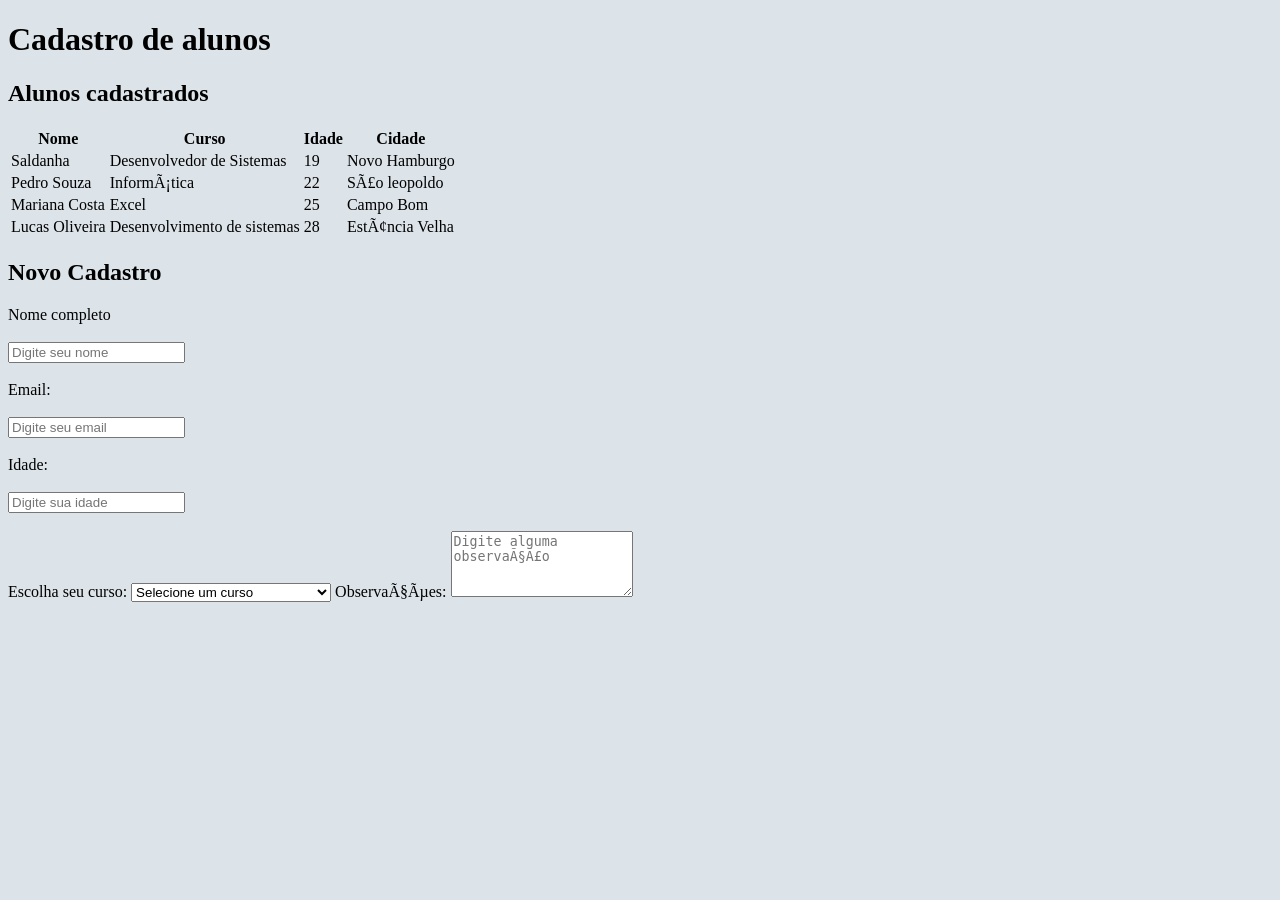
==== index.html @ ad136117 "curso 2" ====
<!DOCTYPE html>
<html lang="pt-BR
<head>
    <meta charset="UTF-8">
    <meta name="viewport" content="width=device-width, initial-scale=1.0">
    <title>Aula com CSS</title>
    <link rel="stylesheet" href="/style.css">


</head>
<body>

<h1>Cadastro de alunos</h1>
<h2>Alunos cadastrados</h2>
<table>
    <thead>
        <tr>
            <th>Nome</th>
            <th>Curso</th>
            <th>Idade</th>
            <th>Cidade</th>
        </tr>
    </thead>
<tbody>
    <tr>
        <td>Saldanha</td>
        <td>Desenvolvedor de Sistemas</td>
        <td>19</td>
        <td>Novo Hamburgo</td>
    </tr>
    <tr>
        <td>Pedro Souza</td>
        <td>Informática</td>
        <td>22</td>
        <td>São leopoldo</td>
    </tr>
    <tr>
    <td>Mariana Costa</td>
    <td>Excel</td>
    <td>25</td>
    <td>Campo Bom</td>
    </tr>
    <tr>
        <td>Lucas Oliveira</td>
        <td>Desenvolvimento de sistemas</td>
        <td>28</td>
        <td>Estância Velha</td>
    </tr>
</tbody>
</table>

<h2>Novo Cadastro</h2>
<form action="#" method="post">

    <label for="nome">Nome completo</label>
    <br><br>
    <input type="text" id="nome" placeholder="Digite seu nome">
    <br><br>

    <label for="email">Email:</label>
    <br><br>
    <input type="text" id="nome" placeholder="Digite seu email">
    <br><br>

    <label for="idade">Idade:</label>
    <br><br>
    <input type="number" id="idade" placeholder="Digite sua idade">
    <br><br>

    <label for="curso">Escolha seu curso:</label>
    <select name="curso" id="cirsp">
        <option value="">Selecione um curso</option>
        <option value="informatica">Informática</option>
        <option value="excel">Excel</option>
        <option value="desenvolvimento">Desenvolvimento de sistemas</option>
    </select>
    <label for="mensagem">Observações:</label>
    <textarea id="mensagem" rows="4" placeholder="Digite alguma observação"></textarea>
</form>

</body>
</html>
---- style.css ----
@import url('https://fonts.googleapis.com/css2?family=Roboto:ital,wght@0,100..900;1,100..900&display=swap');

@import url('https://fonts.googleapis.com/css2?family=Roboto:ital,wght@0,100..900;1,100..900&family=Tiny5+Duo:ital,wght@0,100..900;1,100..900&display=swap');

body{
    background-color: rgb(220, 228, 234);
}

span{
    display: block;
    background-color: lightblue;
    margin-bottom: 10px;
}
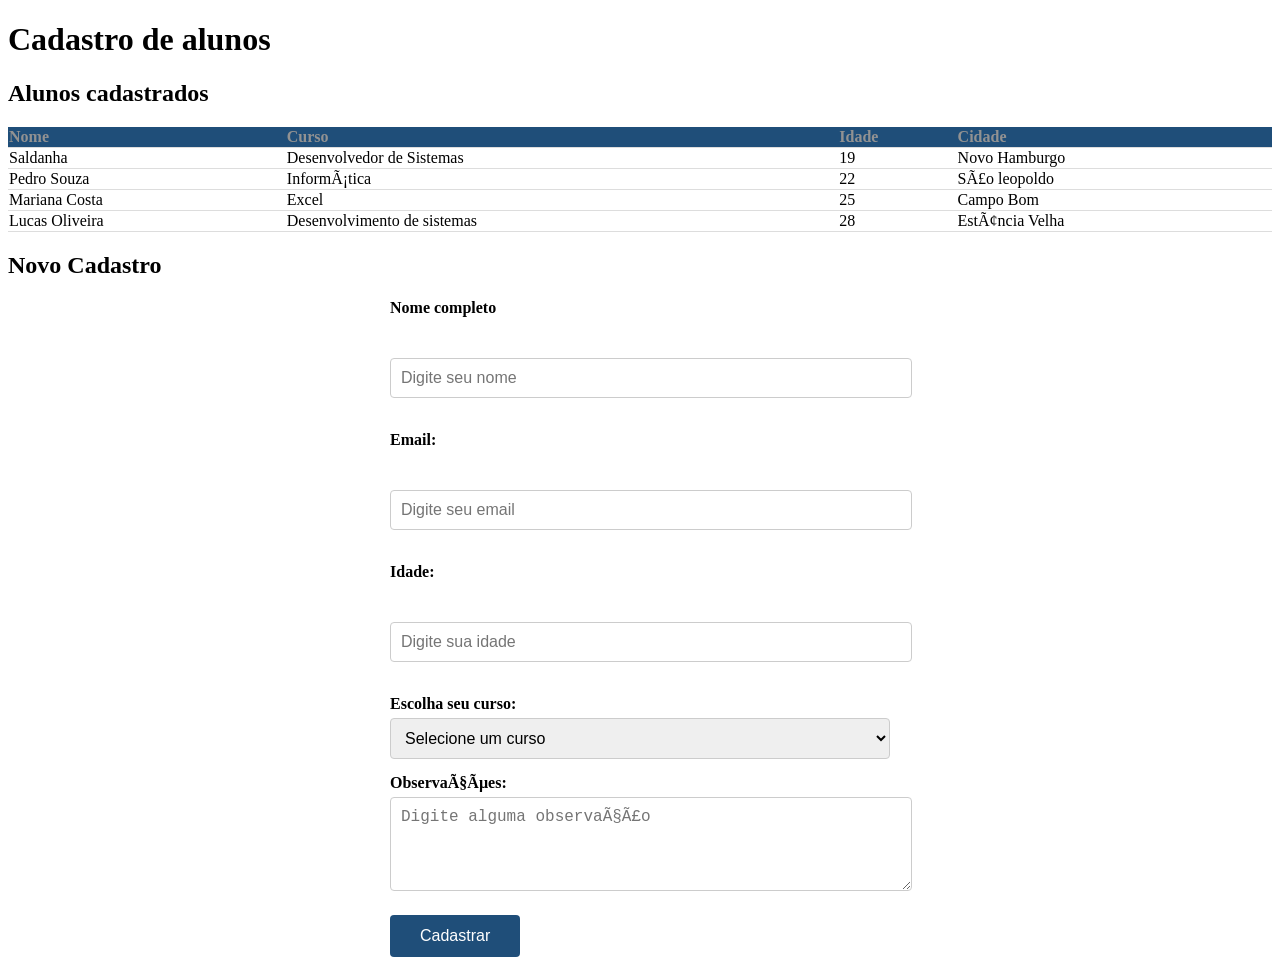
==== commit f3bc2134: "button" ====
--- a/index.html
+++ b/index.html
@@ -76,6 +76,8 @@
     </select>
     <label for="mensagem">Observações:</label>
     <textarea id="mensagem" rows="4" placeholder="Digite alguma observação"></textarea>
+
+    <button type="submit">Cadastrar</button>
 </form>
 
 </body>
--- a/style.css
+++ b/style.css
@@ -1,13 +1,52 @@
 @import url('https://fonts.googleapis.com/css2?family=Roboto:ital,wght@0,100..900;1,100..900&display=swap');
 
-@import url('https://fonts.googleapis.com/css2?family=Roboto:ital,wght@0,100..900;1,100..900&family=Tiny5+Duo:ital,wght@0,100..900;1,100..900&display=swap');
-
-body{
-    background-color: rgb(220, 228, 234);
+table{
+    width: 100%;
+    border-collapse: collapse;
 }
 
-span{
+th, td{
+    padding: 12px, 15px;
+    text-align: left;
+    border-bottom: 1px solid #ddd;
+}
+
+th{
+    background-color: #1f4e79;
+    color: rgb(146, 146, 146);
+}
+tr:hover{
+    background-color: #f5f5f5;
+}
+form{
+    max-width: 500px;
+    margin: 0 auto;
+}
+label{
     display: block;
-    background-color: lightblue;
-    margin-bottom: 10px;
+    margin-top: 15px;
+    font-weight: bold;
+}
+input,select,textarea{
+    width: 100%;
+    padding: 10px;
+    margin-top: 5px;
+    border: 1px solid #ccc;
+    border-radius: 4px;
+    font-size: 16px;
+}
+input:focus, textarea:focus{
+    border-color: #2e75b6;
+    outline: none;
+    box-shadow: 0 0 3px rgba(46, 117, 182, 0.5);
+}
+button{
+    margin-top: 20px;
+    padding: 12px 30px;
+    background-color: #1f4e79;
+    color: white;
+    border: none;
+    border-radius: 4px;
+    font-size: 16px;
+    cursor:pointer;
 }
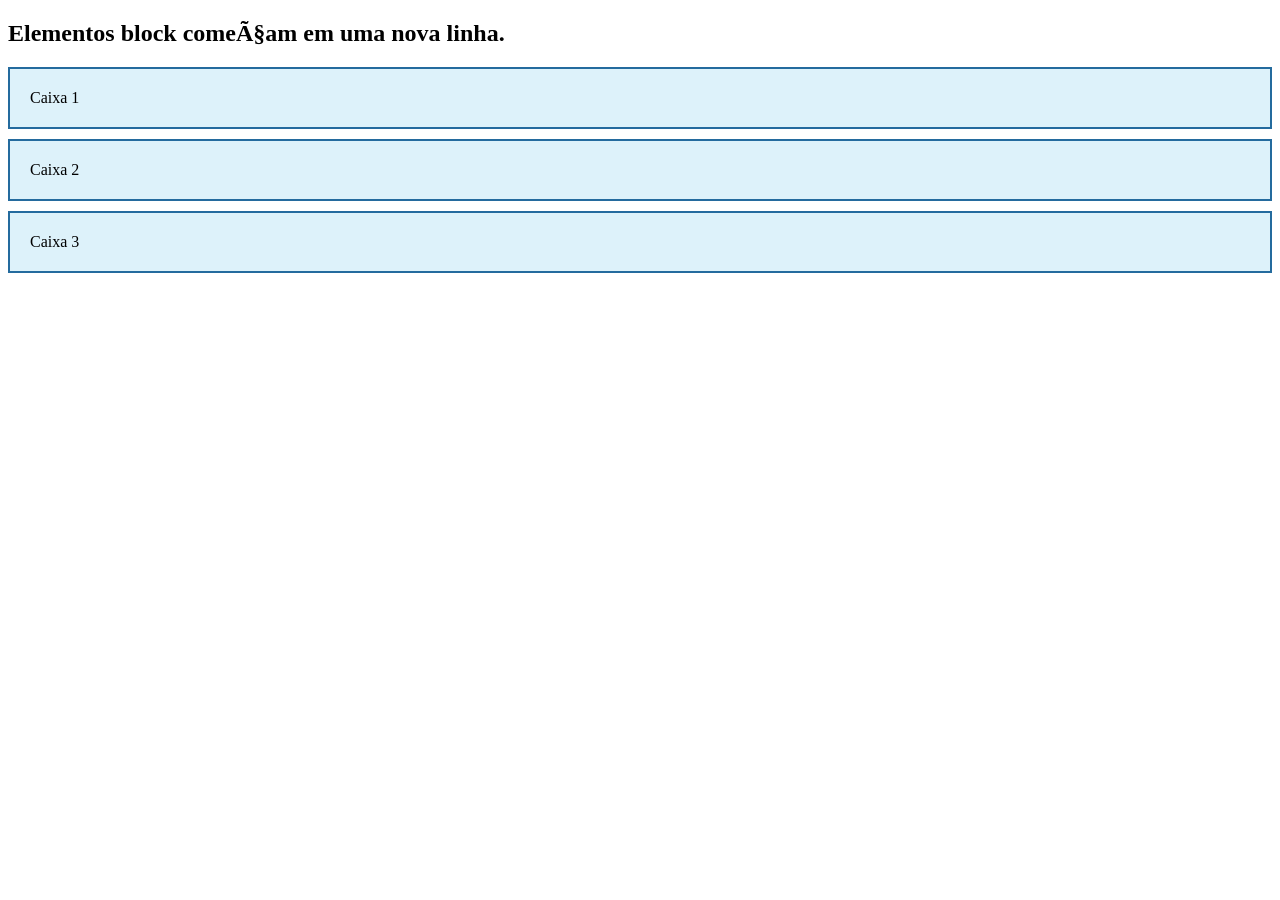
==== commit 46f353d3: "caixas" ====
--- a/index.html
+++ b/index.html
@@ -10,75 +10,11 @@
 </head>
 <body>
 
-<h1>Cadastro de alunos</h1>
-<h2>Alunos cadastrados</h2>
-<table>
-    <thead>
-        <tr>
-            <th>Nome</th>
-            <th>Curso</th>
-            <th>Idade</th>
-            <th>Cidade</th>
-        </tr>
-    </thead>
-<tbody>
-    <tr>
-        <td>Saldanha</td>
-        <td>Desenvolvedor de Sistemas</td>
-        <td>19</td>
-        <td>Novo Hamburgo</td>
-    </tr>
-    <tr>
-        <td>Pedro Souza</td>
-        <td>Informática</td>
-        <td>22</td>
-        <td>São leopoldo</td>
-    </tr>
-    <tr>
-    <td>Mariana Costa</td>
-    <td>Excel</td>
-    <td>25</td>
-    <td>Campo Bom</td>
-    </tr>
-    <tr>
-        <td>Lucas Oliveira</td>
-        <td>Desenvolvimento de sistemas</td>
-        <td>28</td>
-        <td>Estância Velha</td>
-    </tr>
-</tbody>
-</table>
+    <h2>Elementos block começam em uma nova linha.</h2>
 
-<h2>Novo Cadastro</h2>
-<form action="#" method="post">
-
-    <label for="nome">Nome completo</label>
-    <br><br>
-    <input type="text" id="nome" placeholder="Digite seu nome">
-    <br><br>
-
-    <label for="email">Email:</label>
-    <br><br>
-    <input type="text" id="nome" placeholder="Digite seu email">
-    <br><br>
-
-    <label for="idade">Idade:</label>
-    <br><br>
-    <input type="number" id="idade" placeholder="Digite sua idade">
-    <br><br>
-
-    <label for="curso">Escolha seu curso:</label>
-    <select name="curso" id="cirsp">
-        <option value="">Selecione um curso</option>
-        <option value="informatica">Informática</option>
-        <option value="excel">Excel</option>
-        <option value="desenvolvimento">Desenvolvimento de sistemas</option>
-    </select>
-    <label for="mensagem">Observações:</label>
-    <textarea id="mensagem" rows="4" placeholder="Digite alguma observação"></textarea>
-
-    <button type="submit">Cadastrar</button>
-</form>
+    <div class="caixa">Caixa 1</div>
+    <div class="caixa">Caixa 2</div>
+    <div class="caixa">Caixa 3</div>
 
 </body>
 </html>
--- a/style.css
+++ b/style.css
@@ -1,52 +1,7 @@
-@import url('https://fonts.googleapis.com/css2?family=Roboto:ital,wght@0,100..900;1,100..900&display=swap');
-
-table{
-    width: 100%;
-    border-collapse: collapse;
+.caixa{
+    display: block;
+    background-color: #ddf2fa;
+    border: 2px solid #246b9e;
+    padding: 20px;
+    margin-bottom: 10px;
 }
-
-th, td{
-    padding: 12px, 15px;
-    text-align: left;
-    border-bottom: 1px solid #ddd;
-}
-
-th{
-    background-color: #1f4e79;
-    color: rgb(146, 146, 146);
-}
-tr:hover{
-    background-color: #f5f5f5;
-}
-form{
-    max-width: 500px;
-    margin: 0 auto;
-}
-label{
-    display: block;
-    margin-top: 15px;
-    font-weight: bold;
-}
-input,select,textarea{
-    width: 100%;
-    padding: 10px;
-    margin-top: 5px;
-    border: 1px solid #ccc;
-    border-radius: 4px;
-    font-size: 16px;
-}
-input:focus, textarea:focus{
-    border-color: #2e75b6;
-    outline: none;
-    box-shadow: 0 0 3px rgba(46, 117, 182, 0.5);
-}
-button{
-    margin-top: 20px;
-    padding: 12px 30px;
-    background-color: #1f4e79;
-    color: white;
-    border: none;
-    border-radius: 4px;
-    font-size: 16px;
-    cursor:pointer;
-}
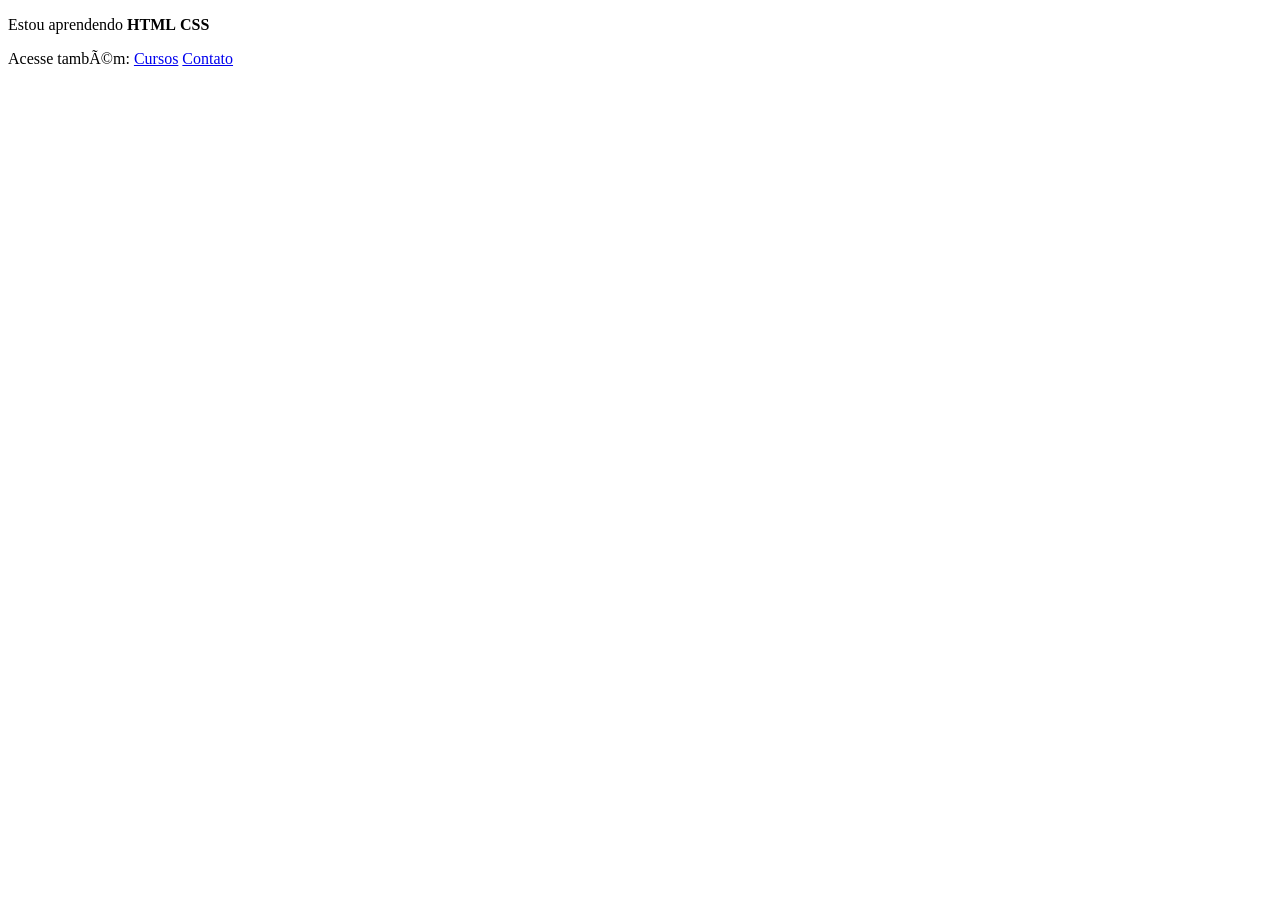
==== commit 79917fbf: "lines" ====
--- a/index.html
+++ b/index.html
@@ -10,11 +10,16 @@
 </head>
 <body>
 
-    <h2>Elementos block começam em uma nova linha.</h2>
+ <p>
+    Estou aprendendo
+    <strong>HTML</strong>
+    <strong>CSS</strong>
+ </p>
+ <p>Acesse também:
+    <a href="#">Cursos</a>
+    <a href="#">Contato</a>
 
-    <div class="caixa">Caixa 1</div>
-    <div class="caixa">Caixa 2</div>
-    <div class="caixa">Caixa 3</div>
+ </p>
 
 </body>
 </html>
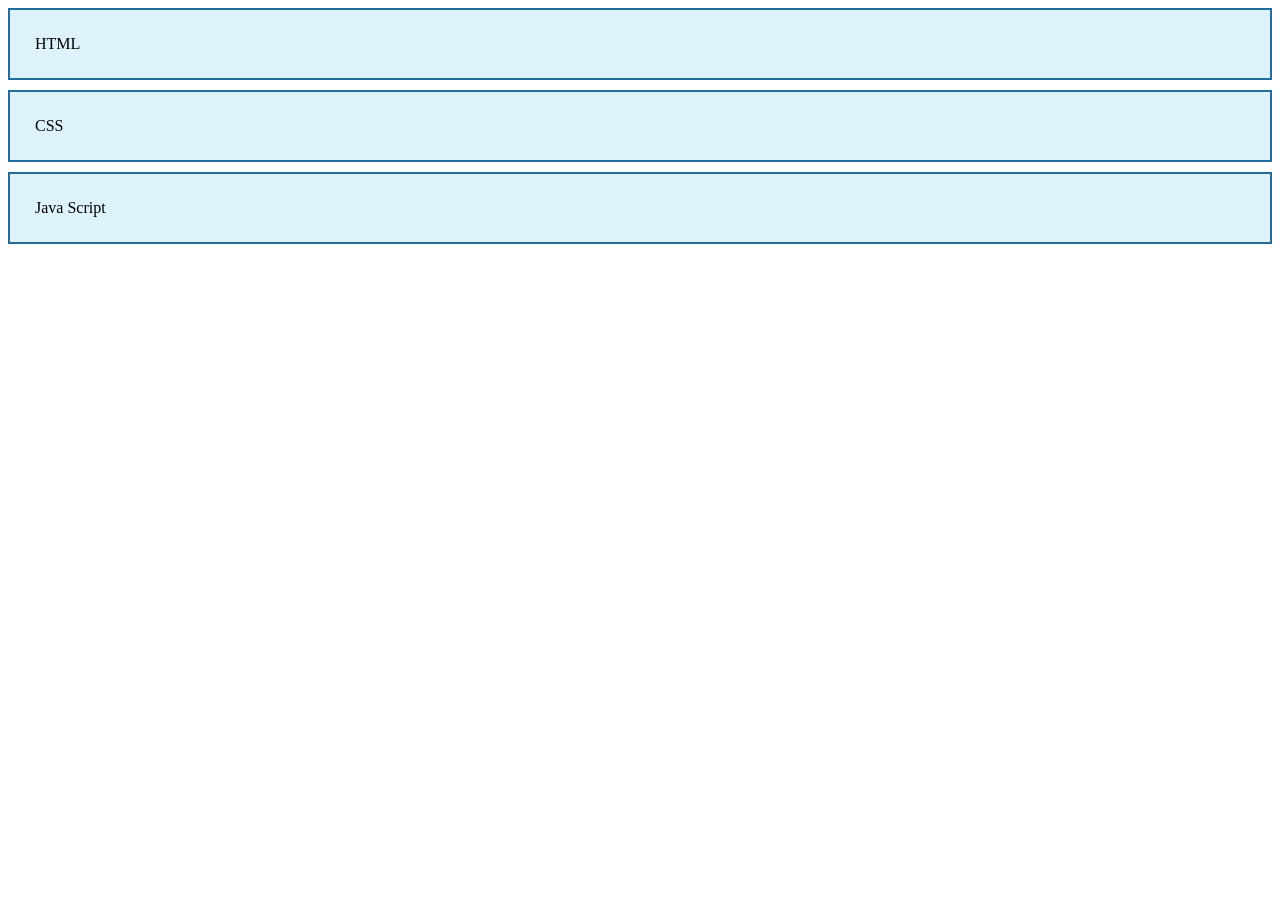
==== commit b940992e: "flex" ====
--- a/index.html
+++ b/index.html
@@ -10,16 +10,11 @@
 </head>
 <body>
 
- <p>
-    Estou aprendendo
-    <strong>HTML</strong>
-    <strong>CSS</strong>
- </p>
- <p>Acesse também:
-    <a href="#">Cursos</a>
-    <a href="#">Contato</a>
-
- </p>
+    <div class="container">
+   <div class="item">HTML</div>
+   <div class="item">CSS</div>
+   <div class="item">Java Script</div>
+    </div>
 
 </body>
 </html>
--- a/style.css
+++ b/style.css
@@ -1,7 +1,11 @@
-.caixa{
-    display: block;
+.container{
+    display: flex;
+    gap: 10px;
+    flex-direction: column;
+}
+
+.item{
     background-color: #ddf2fa;
     border: 2px solid #246b9e;
-    padding: 20px;
-    margin-bottom: 10px;
+    padding:25px;
 }
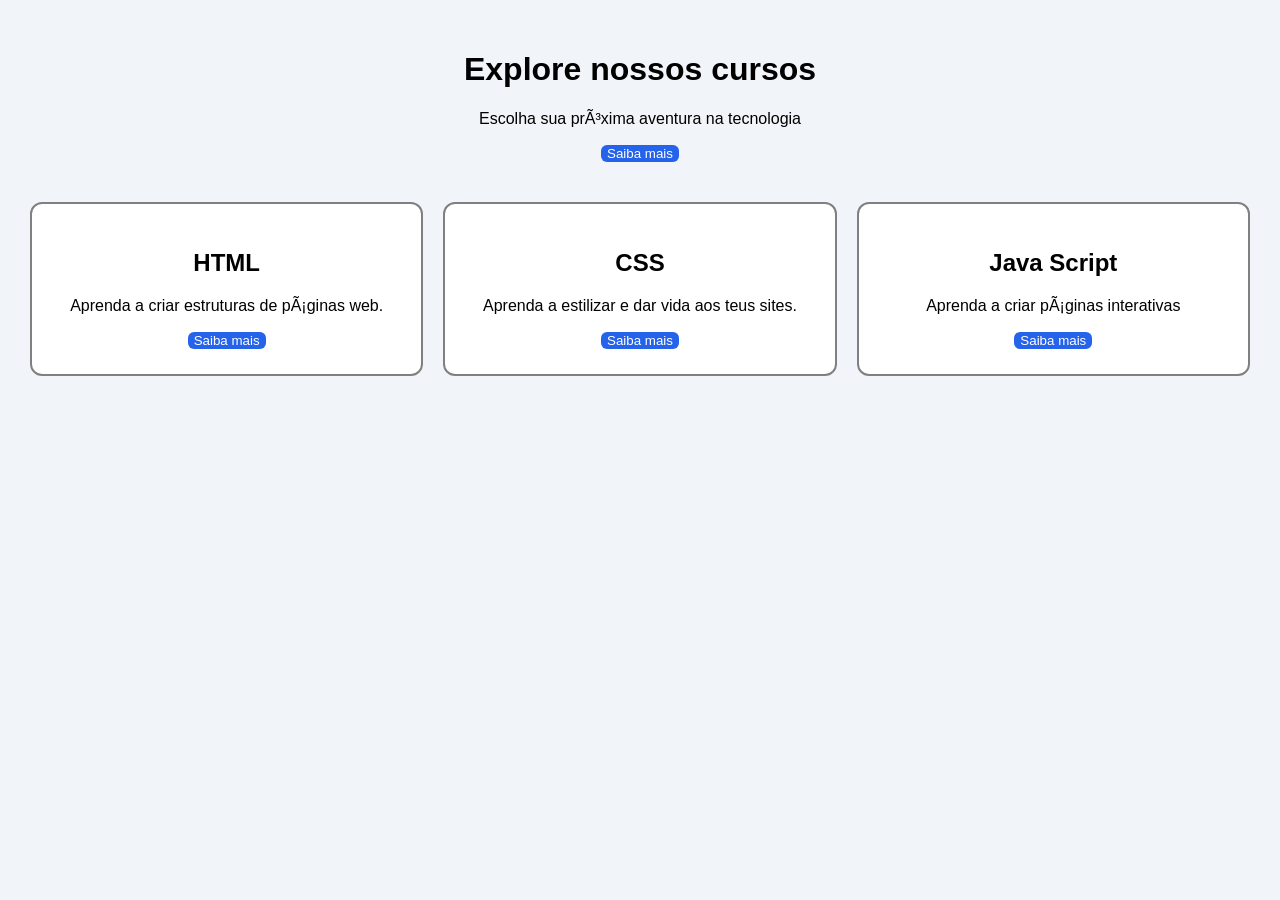
==== commit c128412b: "site avançado" ====
--- a/index.html
+++ b/index.html
@@ -10,11 +10,28 @@
 </head>
 <body>
 
-    <div class="container">
-   <div class="item">HTML</div>
-   <div class="item">CSS</div>
-   <div class="item">Java Script</div>
-    </div>
+    <header>
+        <h1>Explore nossos cursos</h1>
+        <p>Escolha sua próxima aventura na tecnologia</p>
+        <button>Saiba mais</button>
+    </header>
+    <main class="container">
+        <div class="card">
+        <h2>HTML</h2>
+        <p>Aprenda a criar estruturas de páginas web.</p>
+        <button>Saiba mais</button>
+        </div>
+        <div class="card">
+        <h2>CSS</h2>
+        <p>Aprenda a estilizar e dar vida aos teus sites.</p>
+        <button>Saiba mais</button>
+        </div>
+        <div class="card">
+        <h2>Java Script</h2>
+        <p>Aprenda a criar páginas interativas</p>
+        <button>Saiba mais</button>
+        </div>
+    </main>
 
 </body>
 </html>
--- a/style.css
+++ b/style.css
@@ -1,11 +1,40 @@
+
+
+
+
+body{
+    font-family: Arial, Helvetica, sans-serif;
+    background-color: #f1f5f9;
+    margin: 0;
+    padding: 30px;
+}
+header{
+    text-align: center;
+    margin-bottom: 40px;
+}
 .container{
     display: flex;
-    gap: 10px;
-    flex-direction: column;
+    gap: 20px;
+}
+.card{
+    border: 2px solid grey;
+    background-color: white;
+    padding: 25px;
+    border-radius: 12px;
+    flex: 1;
+    text-align: center;
+}
+button{
+    background-color: #2563eb;
+    color: white;
+    border: none;
+    padding: 10px, 20px;
+    border-radius: 6px;
+    cursor: pointer;
+    transition: 0.3s;
 }
 
-.item{
-    background-color: #ddf2fa;
-    border: 2px solid #246b9e;
-    padding:25px;
+button:hover{
+    background-color: rgb(51, 123, 190);
+    transform: translatey(-5px);
 }
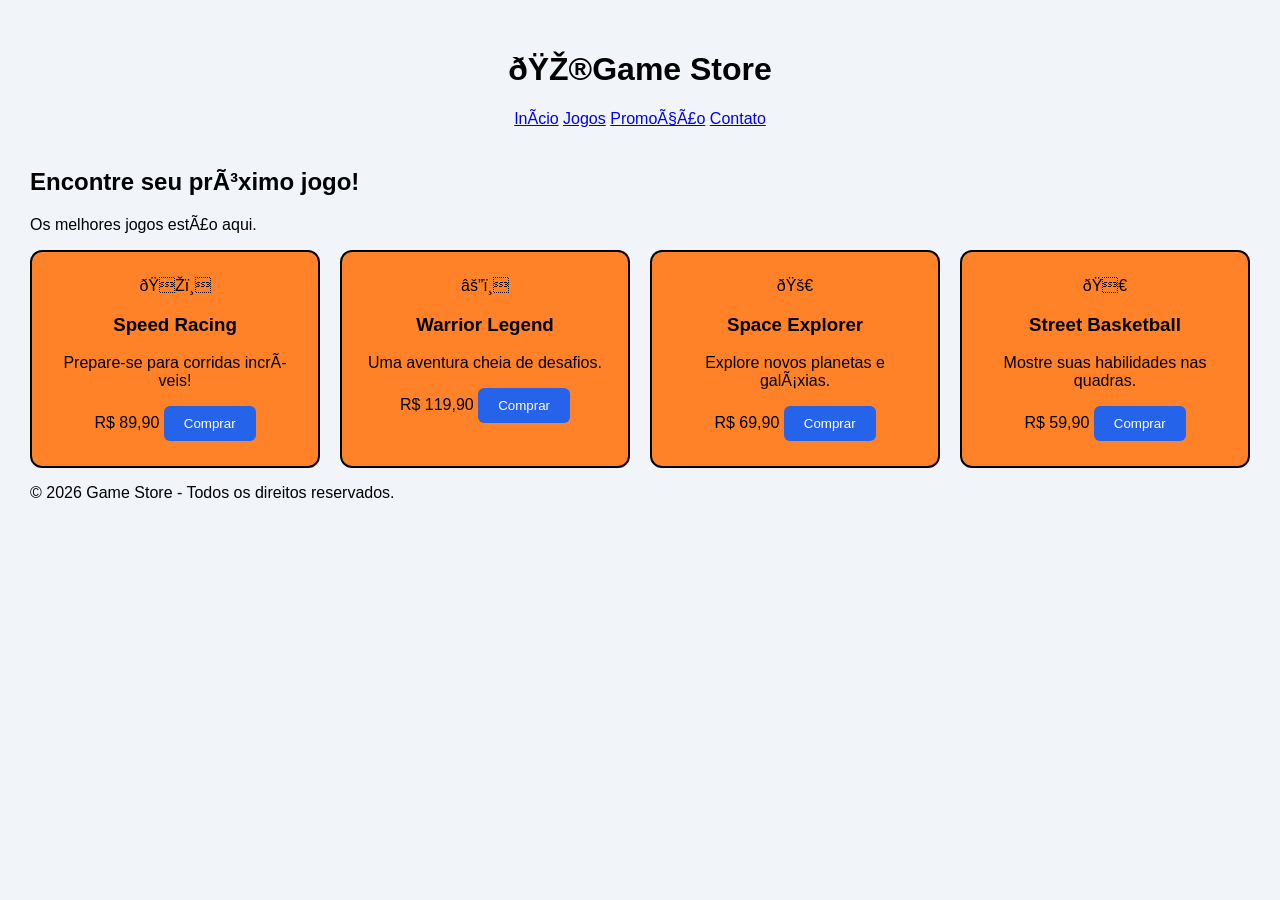
==== commit 68b6a4b3: "site de jogos" ====
--- a/index.html
+++ b/index.html
@@ -10,28 +10,56 @@
 </head>
 <body>
 
-    <header>
-        <h1>Explore nossos cursos</h1>
-        <p>Escolha sua próxima aventura na tecnologia</p>
-        <button>Saiba mais</button>
-    </header>
-    <main class="container">
-        <div class="card">
-        <h2>HTML</h2>
-        <p>Aprenda a criar estruturas de páginas web.</p>
-        <button>Saiba mais</button>
-        </div>
-        <div class="card">
-        <h2>CSS</h2>
-        <p>Aprenda a estilizar e dar vida aos teus sites.</p>
-        <button>Saiba mais</button>
-        </div>
-        <div class="card">
-        <h2>Java Script</h2>
-        <p>Aprenda a criar páginas interativas</p>
-        <button>Saiba mais</button>
-        </div>
-    </main>
+  <header class="topo">
+    <h1>🎮Game Store</h1>
+    <nav>
+        <a href="#">Início</a>
+        <a href="#">Jogos</a>
+        <a href="#">Promoção</a>
+        <a href="#">Contato</a>
+    </nav>
+  </header>
+  <section class="destaque">
+    <h2>Encontre seu próximo jogo!</h2>
+    <p>Os melhores jogos estão aqui.</p>
+  </section>
+  <main class="container">
+    <div class="card">
+    <div class="imagem imagem1">🏎️</div>
+    <h3>Speed Racing</h3>
+    <p>Prepare-se para corridas incríveis!</p>
+    <span>R$ 89,90</span>
+    <button>Comprar</button>
+    </div>
+    <div class="card">
+    <div class="imagem imagem2">⚔️</div>
+    <h3>Warrior Legend</h3>
+    <p>Uma aventura cheia de desafios.</p>
+    <span>R$ 119,90</span>
+    <button>Comprar</button>
+    </div>
+    <div class="card">
+      <div class="imagem imagem 3">🚀</div>
+      <h3>Space Explorer</h3>
+      <p>Explore novos planetas e galáxias.</p>
+      <span>R$ 69,90</span>
+      <button>Comprar</button>
+    </div>
+    <div class="card">
+      <div class="imagem imagem 4">🏀</div>
+      <h3>Street Basketball</h3>
+      <p>Mostre suas habilidades nas quadras.</p>
+      <span>R$ 59,90</span>
+      <button>Comprar</button>
+    </div>
+  </main>
+
+  <footer>
+    <p>
+      &copy; <time datetime="2026">2026</time>
+      Game Store - Todos os direitos reservados.
+    </p>
+  </footer>
 
 </body>
 </html>
--- a/style.css
+++ b/style.css
@@ -1,10 +1,21 @@
+:root{
+    --cor-fundo:#f1f5f9;
+    --cor-card: rgb(2428,130,40);
+    --cor-borda: black;
+    --cor-botao:#2563eb;
+    --cor-hover:yellow;
+    --cor-texto:white;
 
-
-
-
+    --espacamento:20px;
+    --arredondamento:12px;
+    --transicao: 0.3s;
+}
+*{
+    box-sizing: border-box;
+}
 body{
     font-family: Arial, Helvetica, sans-serif;
-    background-color: #f1f5f9;
+    background-color: var(--cor-fundo);
     margin: 0;
     padding: 30px;
 }
@@ -14,27 +25,26 @@
 }
 .container{
     display: flex;
-    gap: 20px;
+    gap: var(--espacamento);
 }
 .card{
-    border: 2px solid grey;
-    background-color: white;
+    border: 2px solid var(--cor-borda);
+    background-color: var(--cor-card);
     padding: 25px;
-    border-radius: 12px;
+    border-radius: var(--arredondamento);
     flex: 1;
-    text-align: center;
+    text-align: center ;
 }
 button{
-    background-color: #2563eb;
-    color: white;
+    background-color: var(--cor-botao);
+    color: var(--cor-texto);
     border: none;
-    padding: 10px, 20px;
+    padding: 10px 20px;
     border-radius: 6px;
     cursor: pointer;
-    transition: 0.3s;
+    transition: var(--transicao);
 }
-
 button:hover{
-    background-color: rgb(51, 123, 190);
+    background-color: var(--cor-hover);
     transform: translatey(-5px);
-}
+}
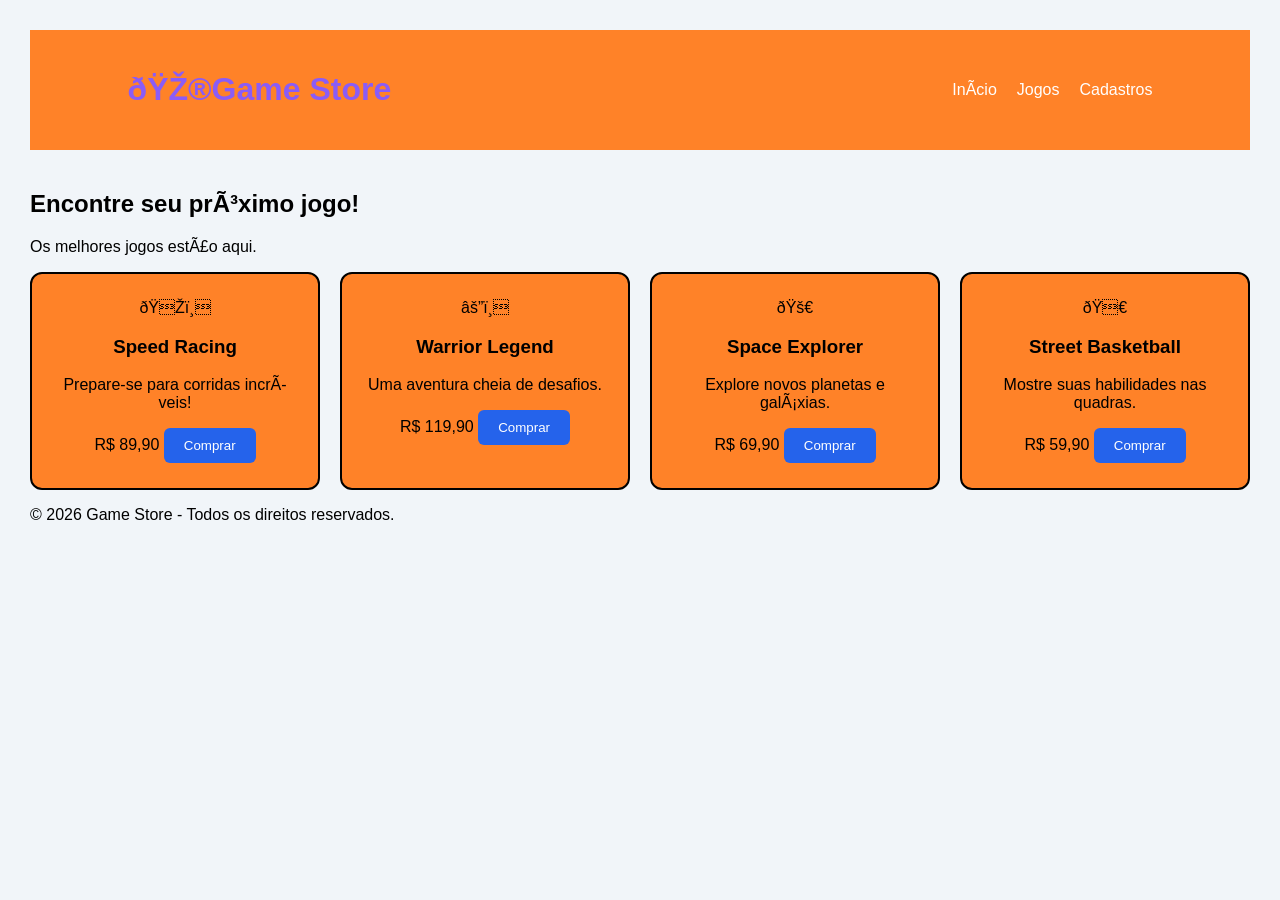
==== commit 3949134d: "site jogos 2" ====
--- a/index.html
+++ b/index.html
@@ -13,10 +13,9 @@
   <header class="topo">
     <h1>🎮Game Store</h1>
     <nav>
-        <a href="#">Início</a>
-        <a href="#">Jogos</a>
-        <a href="#">Promoção</a>
-        <a href="#">Contato</a>
+        <a href="/index.html">Início</a>
+        <a href="#jogos">Jogos</a>
+        <a href="/cadastro.html">Cadastros</a>
     </nav>
   </header>
   <section class="destaque">
--- a/style.css
+++ b/style.css
@@ -5,6 +5,7 @@
     --cor-botao:#2563eb;
     --cor-hover:yellow;
     --cor-texto:white;
+    --cor-principal:#8b5cf6;
 
     --espacamento:20px;
     --arredondamento:12px;
@@ -18,6 +19,24 @@
     background-color: var(--cor-fundo);
     margin: 0;
     padding: 30px;
+}
+.topo{
+    display: flex;
+    justify-content: space-between;
+    align-items: center;
+    padding: 20px 8%;
+    background-color: var(--cor-card);
+}
+.topo h1{
+    color:var(--cor-principal);
+}
+nav{
+    display: flex;
+    gap: var(--espacamento);
+}
+nav a{
+    color: var(--cor-texto);
+    text-decoration: none;
 }
 header{
     text-align: center;
